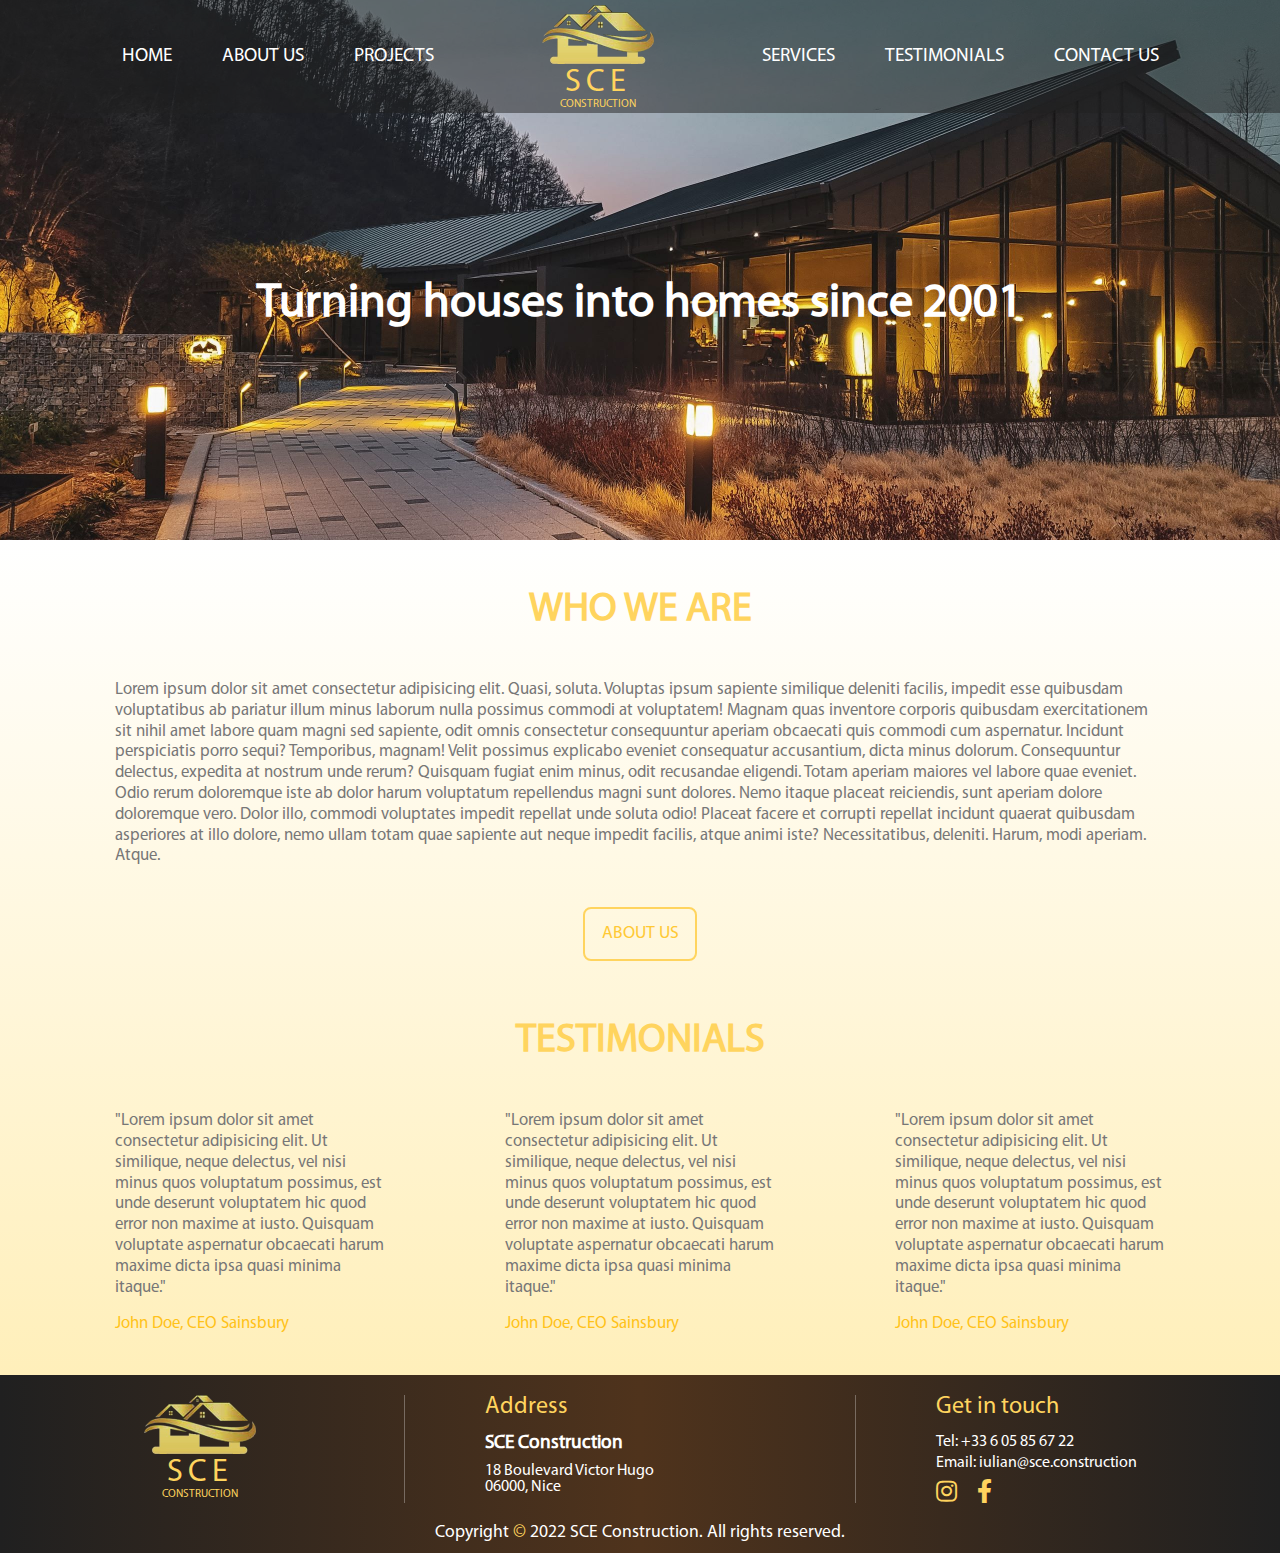
==== index.html @ 38d712e9 "Add files via upload" ====
<!DOCTYPE html>
<html lang="en">
	<head>
		<meta charset="UTF-8" />
		<meta http-equiv="X-UA-Compatible" content="IE=edge" />
		<meta name="viewport" content="width=device-width, initial-scale=1.0" />
		<title>SCE Construction</title>
		<link rel="stylesheet" href="css/style.css" />
		<link rel="stylesheet" href="https://pro.fontawesome.com/releases/v5.10.0/css/all.css">
	</head>
	<body>
		<header class="page-header">
			<div class="header-container">
				<button class="nav-toggle">
					<span class="toggle-line"></span>
					<span class="toggle-line"></span>
					<span class="toggle-line"></span>
				</button>
				<nav class="left-nav">
					<ul>
						<li><a href="#">Home</a></li>
						<li><a href="#">About Us</a></li>
						<li><a href="#">Projects</a></li>
					</ul>
				</nav>
				<div class="header-logo">
					<img src="images/logo5.png" alt="SCE Construction Logo" />
					<span class="SCE">SCE</span>
					<span class="Construction">Construction</span>
				</div>
				<nav class="right-nav">
					<ul>
						<li><a href="#">Services</a></li>
						<li><a href="#">Testimonials</a></li>
						<li><a href="#">Contact Us</a></li>
					</ul>
				</nav>
			</div>
		</header>
		<main>
			<div class="banner">
				<div class="banner-block">
					<h1>Turning houses into homes since 2001</h1>
				</div>
			</div>
			<div class="main-container">
				<div class="aboutus">
					<h3>Who we are</h3>
					<p>Lorem ipsum dolor sit amet consectetur adipisicing elit. Quasi, soluta. Voluptas ipsum sapiente similique deleniti facilis, impedit esse quibusdam voluptatibus ab pariatur illum minus laborum nulla possimus commodi at voluptatem!
					Magnam quas inventore corporis quibusdam exercitationem sit nihil amet labore quam magni sed sapiente, odit omnis consectetur consequuntur aperiam obcaecati quis commodi cum aspernatur. Incidunt perspiciatis porro sequi? Temporibus, magnam!
					Velit possimus explicabo eveniet consequatur accusantium, dicta minus dolorum. Consequuntur delectus, expedita at nostrum unde rerum? Quisquam fugiat enim minus, odit recusandae eligendi. Totam aperiam maiores vel labore quae eveniet.
					Odio rerum doloremque iste ab dolor harum voluptatum repellendus magni sunt dolores. Nemo itaque placeat reiciendis, sunt aperiam dolore doloremque vero. Dolor illo, commodi voluptates impedit repellat unde soluta odio!
					Placeat facere et corrupti repellat incidunt quaerat quibusdam asperiores at illo dolore, nemo ullam totam quae sapiente aut neque impedit facilis, atque animi iste? Necessitatibus, deleniti. Harum, modi aperiam. Atque.</p>
					<a class="aboutus-btn" href="#">About Us</a>
				</div>
				<div class="testimonials">
					<h3>Testimonials</h3>
					<div class="quotes">
						<div class="quote1">
							<p>"Lorem ipsum dolor sit amet consectetur adipisicing elit. Ut similique, neque delectus, vel nisi minus quos voluptatum possimus, est unde deserunt voluptatem hic quod error non maxime at iusto. Quisquam voluptate aspernatur obcaecati harum maxime dicta ipsa quasi minima itaque."</p><br />
							<p class="author">John Doe, CEO Sainsbury</p>
						</div>
						<div class="quote2">
							<p>"Lorem ipsum dolor sit amet consectetur adipisicing elit. Ut similique, neque delectus, vel nisi minus quos voluptatum possimus, est unde deserunt voluptatem hic quod error non maxime at iusto. Quisquam voluptate aspernatur obcaecati harum maxime dicta ipsa quasi minima itaque."</p><br />
							<p class="author">John Doe, CEO Sainsbury</p>
						</div>
						<div class="quote3">
							<p>"Lorem ipsum dolor sit amet consectetur adipisicing elit. Ut similique, neque delectus, vel nisi minus quos voluptatum possimus, est unde deserunt voluptatem hic quod error non maxime at iusto. Quisquam voluptate aspernatur obcaecati harum maxime dicta ipsa quasi minima itaque."</p><br />
							<p class="author">John Doe, CEO Sainsbury</p>
						</div>
					</div>
				</div>
			</div>
		</main>
		<footer class="page-footer">
			<div class="footer-container">
				<div class="footer-logo">
					<img src="images/logo5.png" alt="SCE Construction Logo" />
					<span class="SCE">SCE</span>
					<span class="Construction">Construction</span>
				</div>
				<div class="footer-address">
					<div class="address-header">
						<span>Address</span>
					</div>
					<div class="footer-inner-address">
						<p class="company-name">
							<span>SCE Construction</span>
						</p>
						<address>
							<p>
								18 Boulevard Victor Hugo <br />
								06000, Nice <br />
							</p>
						</address>
					</div>
				</div>
				<div class="footer-contact">
					<div class="contact-header">
						<span>Get in touch</span>
					</div>
					<div class="contact-inner">
						<p class="phone">Tel: <a href="tel:+33605856722">+33 6 05 85 67 22</a></p>
						<p class="email">Email: <a href="mailto:iulian@sce.construction">iulian@sce.construction</a></p>
					</div>
					<div class="socials">
						<a href="#" class="insta"><i class="fab fa-instagram"></i></a>
						<a href="#" class="fb"><i class="fab fa-facebook-f"></i></a>
					</div>
				</div>
			</div>
			<div class="copyright">
				<p>Copyright <span>&copy;</span> 2022 SCE Construction. All rights reserved.</p>
			</div>
		</footer>
		<script src="js/script.js"></script>
	</body>
</html>
---- css/style.css ----
/* ============= CSS RESET =============== */
html, body, div, span, applet, object, iframe,
h1, h2, h3, h4, h5, h6, p, blockquote, pre,
a, abbr, acronym, address, big, cite, code,
del, dfn, em, img, ins, kbd, q, s, samp,
small, strike, strong, sub, sup, tt, var,
b, u, i, center,
dl, dt, dd, ol, ul, li,
fieldset, form, label, legend,
table, caption, tbody, tfoot, thead, tr, th, td,
article, aside, canvas, details, embed, 
figure, figcaption, footer, header, hgroup, 
menu, nav, output, ruby, section, summary,
time, mark, audio, video {
	margin: 0;
	padding: 0;
	border: 0;
	font-size: 100%;
	font: inherit;
	vertical-align: baseline;
}
/* HTML5 display-role reset for older browsers */
article, aside, details, figcaption, figure, 
footer, header, hgroup, menu, nav, section {
	display: block;
}
body {
	line-height: 1;
}
ol, ul {
	list-style: none;
}
blockquote, q {
	quotes: none;
}
blockquote:before, blockquote:after,
q:before, q:after {
	content: '';
	content: none;
}
table {
	border-spacing: 0;
}

/* ============== FONTS ============== */

@font-face {
    font-family: MyriadProRegular;
    src:    url('../fonts/MyriadProRegular.woff') format('woff'),
            url('../fonts/MyriadProRegular.ttf') format('truetype');
}
body {
    font-size: 1rem;
    font-family: 'MyriadProRegular', Arial, Helvetica, sans-serif;
}

/* ============== HEADER ============= */

.page-header {
    min-height: 67px;
    width: 100%;
    background-color: rgba(31, 31, 31, 0.5);
    position: absolute;
    display: flex;
    align-items: center;
}
.header-container {
    width: 1170px;
    margin: 0 auto;
    display: flex;
    align-items: center;
    justify-content: space-around;
}
nav ul {
    display: flex;
    justify-content: space-between;
}
.page-header nav a {
    font-size: 1.2rem;
    text-decoration: none;
    color: #ffffff;
    text-transform: uppercase;
    padding: 0 25px;
}
.page-header nav a:hover {
    color: #ffd45e;
}
.header-logo {
    display: flex;
    flex-direction: column;
    align-items: center;
    justify-content: center;
}
.header-logo img {
    /* width: 120px;
    height: 67px; */
    padding-top: 5px;
}
.header-logo .SCE {
    margin-top: 3px;
    color: #ffd45e;
    text-transform: uppercase;
    font-size: 2rem;
    letter-spacing: 5px;
}
.header-logo .Construction {
    color: #ffd45e;
    text-transform: uppercase;
    font-size: 0.7rem;
    margin-bottom: 3px;
}
.toggle-line {
    display: block;
    width: 100%;
    height: 6px;
    background-color: #f5c030;
    border-radius: 4px;
    margin: 2px 0;
}
.nav-toggle {
    width: 50px;
    background: none;
    border: none;
    display: none;
}

/* ============== MAIN ============= */
/* ============== BANNER ============= */

.banner {
    height: 540px;
    background: url(../images/bannerXL.jpg);
    background-position: center center;
    background-size: cover;
    padding-top: 230px;
    box-sizing: border-box;
}
.banner-block {
    margin-left: auto;
    margin-right: auto;
    margin-top: 50px;
    color: #fff;
    font-size: 3rem;
    font-weight: bold;
    text-align: center;
}

/* ============== CONTENT ============= */
.main-container {
    width: 100%;
    display: flex;
    flex-direction: column;
    background: #FFEFBA;  /* fallback for old browsers */
    background: -webkit-linear-gradient(to top, #FFEFBA, #FFFFFF);  /* Chrome 10-25, Safari 5.1-6 */
    background: linear-gradient(to top, #FFEFBA, #FFFFFF); /*W3C, IE 10+/ Edge, Firefox 16+, Chrome 26+, Opera 12+, Safari 7+ */
}
.aboutus, .contactus {
    width: 1170px;
    min-height: 67px;
    margin: 50px auto;
    margin-bottom: 20px;
    display: block;
}
.aboutus h3, .testimonials h3, .contactus h3 {
    text-align: center;
    margin-bottom: 50px;
    text-transform: uppercase;
    color: #ffd45e;
    font-size: 2.5rem;
    font-weight: 600;
}
.aboutus p, .testimonials p, .contactus p {
    padding: 0 60px;
    font-size: 1.05rem;
    line-height: 1.3rem;
    color: #777777;
}
.aboutus-btn, .contactus-btn {
    display: flex;
    margin: 40px auto;
    align-items: center;
    justify-content: center;
    width: 110px;
    height: 50px;
    border: 2px solid #ffd45e;
    border-radius: 8px;
    text-decoration: none;
    color: #ffc935;
    font-size: 1.1rem;
    text-transform: uppercase;
}
.aboutus-btn:hover, .contactus-btn:hover {
    box-shadow:
    5px 5px 20px 0px #0002,
    4px 4px 5px 0px #0001;
}
.testimonials {
    width: 1170px;
    min-height: 67px;
    margin: 0 auto;
    margin-bottom: 40px;
    display: block;
}
.quotes {
    width: 100%;
    display: flex;
    flex-direction: row;
    align-items: center;
    justify-content: space-around;
}
.quotes .author {
    color: #ffc219;
}

/* ============== FOOTER ============= */
.page-footer {
    min-height: 67px;
    width: 100%;
    background: rgb(32,32,32);
    background: linear-gradient(90deg, rgba(32,32,32,1) 0%, rgba(79,51,28,1) 50%, rgba(32,32,32,1) 100%);
    display: flex;
    flex-direction: column;
}
.footer-container {
    width: 1170px;
    margin: 20px auto;
    display: flex;
    align-items: center;
    justify-content: space-around;
}
.footer-logo {
    width: 33.3%;
    display: flex;
    flex-direction: column;
    align-items: center;
    justify-content: center;
    border-right: 1px solid rgba(255, 255, 255, 0.3);
    padding-right: 60px;
}
.footer-logo .SCE {
    margin-top: 3px;
    color: #ffd45e;
    text-transform: uppercase;
    font-size: 2rem;
    letter-spacing: 5px;
}
.footer-logo .Construction {
    color: #ffd45e;
    text-transform: uppercase;
    font-size: 0.7rem;
    margin-bottom: 3px;
}
.footer-address {
    width: 33.3%;
    height: 108.2px;
    display: flex;
    flex-direction: column;
    padding-left: 80px;
    padding-right: 80px;
    border-right: 1px solid rgba(255, 255, 255, 0.3);
}
.address-header {
    font-size: 1.5rem;
    color: #ffd45e;
    margin-bottom: 15px;
}
.company-name span {
    color: white;
    font-weight: 600;
    font-size: 1.2rem;
}
.footer-inner-address address {
    margin-top: 10px;
    color: white;
}
.footer-contact {
    width: 33.3%;
    height: 108.2px;
    padding-left: 80px;
    display: flex;
    flex-direction: column;
    color: #fff;
}
.contact-header {
    font-size: 1.5rem;
    color: #ffd45e;
    margin-bottom: 15px;
}
.contact-inner .phone a, .email a {
    text-decoration: none;
    color: #fff;
}
.contact-inner .email a:hover, .phone a:hover {
    color: #ffd45e;
}
.contact-inner .email {
    margin-top: 5px;
}
.socials {
    display: flex;
    flex-direction: row;
    align-items: center;
}
.socials a {
    display: block;
    color: #ffd45e;
    font-size: 1.5rem;
    text-align: center;
    margin-right: 20px;
    padding-top: 8px;
}
.socials a:hover {
    color: #fff;
}
.copyright {
    display: block;
    margin: 0 auto;
    margin-bottom: 10px;
    color: #fff;
    font-size: 1.1rem;
}
.copyright span {
    color: #ffd45e;
    font-size: 1.2rem;
}
/* ============== MEDIA QUERIES ============= */

@media (max-width: 1199px) {
    .page-header {
        position: absolute;
    }
    .nav-toggle {
        display: block;
        order: 1;
        cursor: pointer;
    }
    nav {
        position: absolute;
        top: 100%;
        z-index: 10;
    }
    nav ul {
        flex-direction: column;
    }
    .left-nav, .right-nav {
        display: none;
    }
    .open .left-nav, .open .right-nav {
        display: block;
    }
    .left-nav {
        left: 15px;
    }
    .right-nav {
        right: 15px;
    }
    nav li {
        margin: 15px 0;
    }
    .open::after {
        content: '';
        display: block;
        width: 100%;
        height: 150px;
        background-color: rgba(31, 31, 31, 0.5);
        position: absolute;
        top: 100%;
        /* box-shadow: inset 0 20px 10px -25px rgba(245, 192, 48, 0.8); */
    }
    .page-header .header-container {
        justify-content: space-between;
    }
    .wrapper {
        width: 100%;
        padding: 0 15px;
        box-sizing: border-box;
    }
}
@media (max-width: 575px) {
    .banner {
        height: 405px;
        background: url(../images/banner3.jpg);
    }
    .banner-block {
        font-size: 2.5rem;
        margin-top: 0;
    }
}
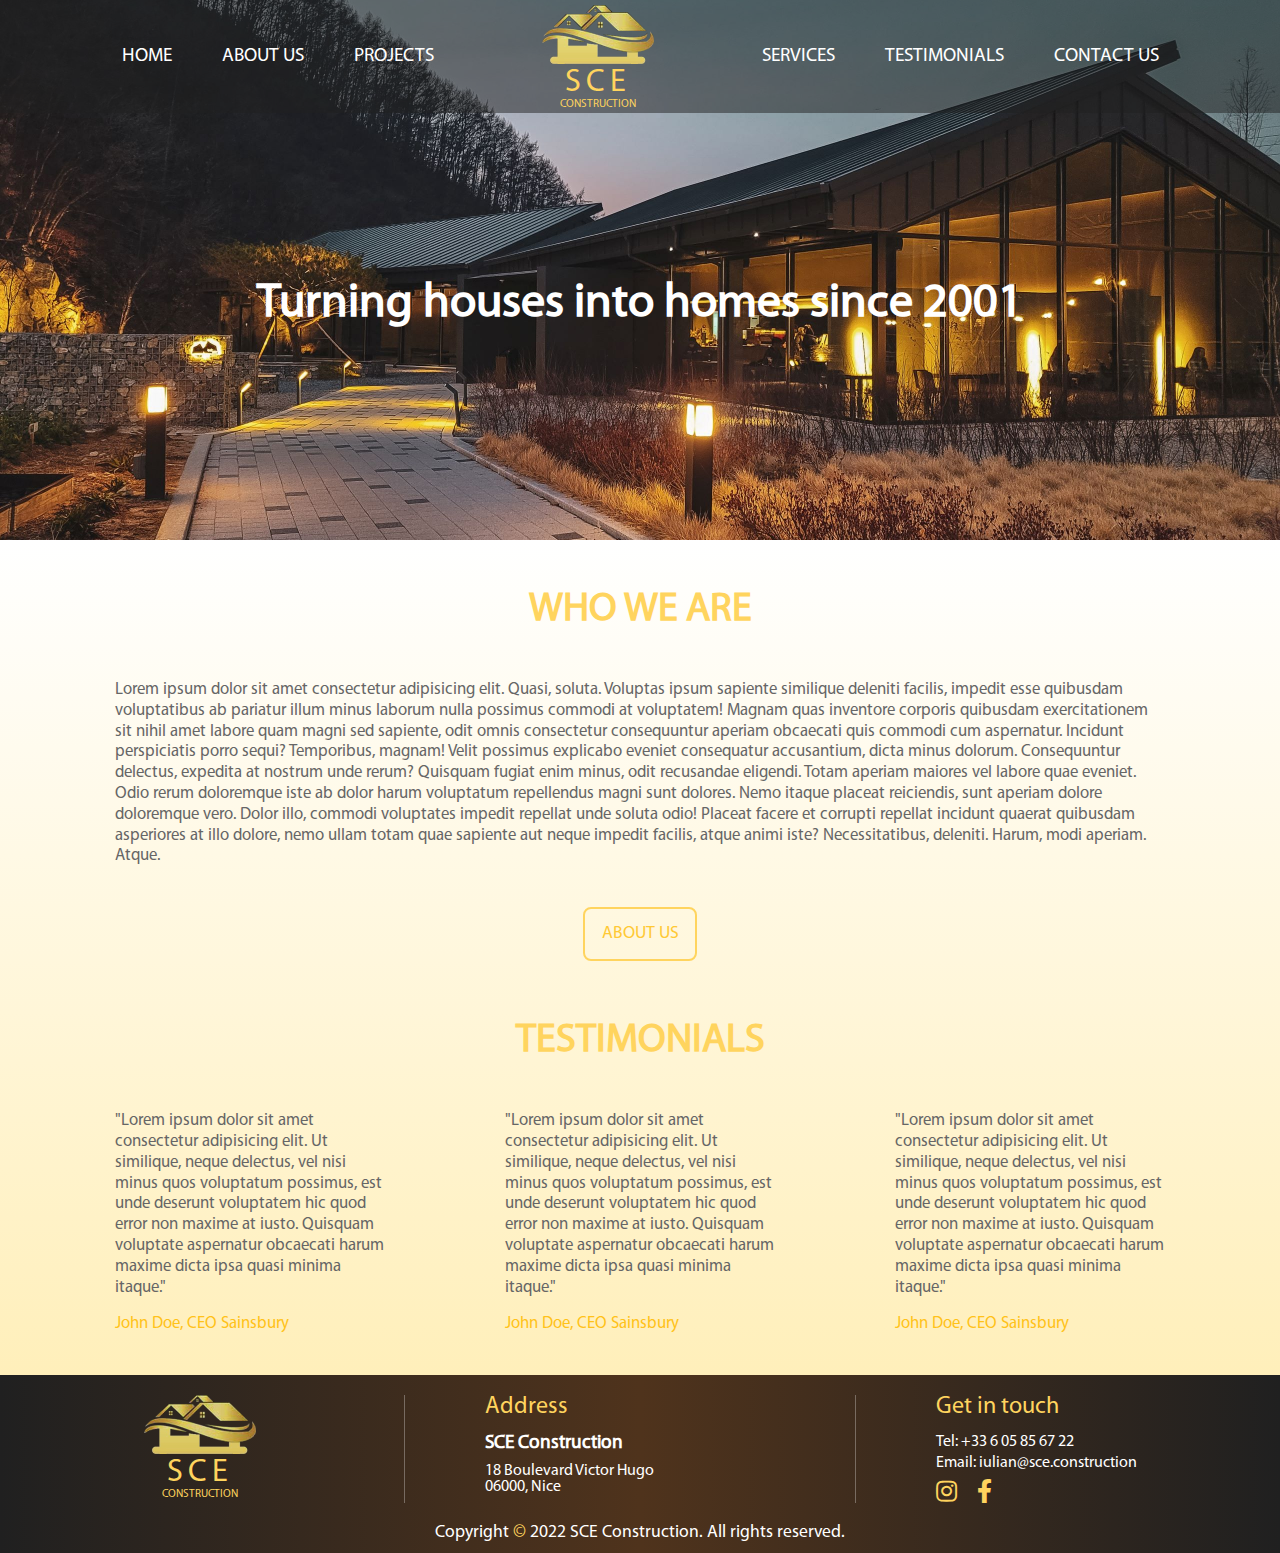
==== commit 464296ad: "Add files via upload" ====
--- a/index.html
+++ b/index.html
@@ -18,7 +18,7 @@
 				</button>
 				<nav class="left-nav">
 					<ul>
-						<li><a href="#">Home</a></li>
+						<li><a href="/index.html">Home</a></li>
 						<li><a href="#">About Us</a></li>
 						<li><a href="#">Projects</a></li>
 					</ul>
@@ -32,7 +32,7 @@
 					<ul>
 						<li><a href="#">Services</a></li>
 						<li><a href="#">Testimonials</a></li>
-						<li><a href="#">Contact Us</a></li>
+						<li><a href="/contactus.html">Contact Us</a></li>
 					</ul>
 				</nav>
 			</div>
--- a/css/style.css
+++ b/css/style.css
@@ -49,7 +49,9 @@
     src:    url('../fonts/MyriadProRegular.woff') format('woff'),
             url('../fonts/MyriadProRegular.ttf') format('truetype');
 }
-body {
+body,
+input,
+textarea {
     font-size: 1rem;
     font-family: 'MyriadProRegular', Arial, Helvetica, sans-serif;
 }
@@ -173,7 +175,10 @@
     padding: 0 60px;
     font-size: 1.05rem;
     line-height: 1.3rem;
-    color: #777777;
+    color: #666;
+}
+.contactus p {
+    text-align: center;
 }
 .aboutus-btn, .contactus-btn {
     display: flex;
@@ -212,6 +217,232 @@
     color: #ffc219;
 }
 
+/* ============== CONTACT FORM ============= */
+
+.form-container {
+    width: 1170px;
+    position: relative;
+    padding: 2rem;
+    margin: 0 auto;
+    overflow: hidden;
+    display: flex;
+    align-items: center;
+    justify-content: center;
+}
+.form {
+    width: 100%;
+    max-width: 1000px;
+    background: #fff;
+    border-radius: 10px;
+    box-shadow: 0 0 20px 1px rgba(0, 0, 0, 0.1);
+    z-index: 1000;
+    overflow: hidden;
+    display: grid;
+    grid-template-columns: repeat(2, 1fr);
+}
+.contact-form {
+    background-color: #ffd45e;
+    position: relative;
+}
+.circle {
+    border-radius: 50%;
+    background: linear-gradient(135deg, transparent 20%, #ffc527);
+    position: absolute;
+}
+.circle.one {
+    width: 130px;
+    height: 130px;
+    top: 130px;
+    right: -40px;
+}
+.circle.two {
+    width: 80px;
+    height: 80px;
+    top: 10px;
+    right: 30px;
+}
+.contact-form:before {
+    content: "";
+    position: absolute;
+    width: 26px;
+    height: 26px;
+    background-color: #ffd45e;
+    transform: rotate(45deg);
+    top: 50px;
+    left: -13px;
+}
+form {
+    padding: 2.3rem 2.2rem;
+    z-index: 10;
+    position: relative;
+    overflow: hidden;
+}
+.title {
+    color: #fff;
+    font-weight: 600;
+    font-size: 1.5rem;
+    line-height: 1;
+    margin-bottom: 0.7rem;
+}
+.input-container {
+    position: relative;
+    margin: 1rem 0;
+}
+.input {
+    width: 100%;
+    outline: none;
+    border: 2px solid #fafafa;
+    background: none;
+    padding: 0.6rem 0.8rem;
+    color: #fff;
+    font-weight: 500;
+    font-size: 0.95rem;
+    letter-spacing: 0.5px;
+    border-radius: 25px;
+    transition: 0.3s;
+}
+textarea.input {
+    padding: 0.8rem 0.8rem;
+    min-height: 150px;
+    border-radius: 22px;
+    resize: none;
+    overflow-y: auto;
+}
+.input-container label {
+    position: absolute;
+    top: 50%;
+    left: 15px;
+    transform: translateY(-50%);
+    padding: 0 0.4rem;
+    color: #fafafa;
+    font-size: 0.9rem;
+    font-weight: 400;
+    pointer-events: none;
+    z-index: 1000;
+    transition: 0.5s;
+}
+.input-container.textarea label {
+    top: 1rem;
+    transform: translateY(0)
+}
+.btn {
+    padding: 0.6rem 1.3rem;
+    background-color: #fff;
+    border: 2px solid #fafafa;
+    font-size: 0.95rem;
+    color: #ffc935;
+    line-height: 1;
+    border-radius: 25px;
+    cursor: pointer;
+    outline: none;
+    transition: 0.3s;
+}
+.btn:hover {
+    background-color: transparent;
+    color: #fff;
+    margin: 0;
+}
+.input-container span {
+    position: absolute;
+    top: 0;
+    left: 25px;
+    transform: translateY(-50%);
+    font-size: 0.8rem;
+    padding: 0 0.4rem;
+    color: transparent;
+    pointer-events: none;
+    z-index: 500;
+}
+.input-container span:before,
+.input-container span:after {
+    content: "";
+    position: absolute;
+    width: 10%;
+    opacity: 0;
+    transition: 0.3s;
+    height: 5px;
+    background-color: #ffd45e;
+    top: 50%;
+    transform: translateY(-50%);
+}
+.input-container span:before {
+    left: 50%;
+}
+.input-container span:after {
+    right: 50%;
+}
+.input-container.focus label {
+    top: 0;
+    transform: translateY(-50%);
+    left: 25px;
+    font-size: 0.8rem;
+}
+.input-container.focus span:before,
+.input-container.focus span:after {
+    width: 50%;
+    opacity: 1;
+}
+.contact-info {
+    padding: 2.3rem 2.2rem;
+    position: relative;
+}
+.contact-info .title {
+    color: #ffc935;
+}
+.text {
+    color: #555;
+    margin: 1.5rem 0 2rem 0;
+}
+.information {
+    display: flex;
+    color: #666;
+    margin: 0.7rem 0;
+    align-items: center;
+    font-size: 0.95rem;
+}
+.icon {
+    width: 28px;
+    font-size: 1.7rem;
+    color: #ffd45e;
+    margin-right: 0.7rem;
+}
+.social-media {
+    padding: 2rem 0 0 0;
+}
+.social-media p {
+    color: #555;
+}
+.social-icons {
+    display: flex;
+    margin-top: 0.5rem;
+    font-size: 1.1rem;
+}
+.social-icons a {
+    width: 35px;
+    height: 35px;
+    border-radius: 5px;
+    background: linear-gradient(45deg, #ffd45e, #ffd86e);
+    color: #fff;
+    text-align: center;
+    line-height: 35px;
+    margin-right: 0.5rem;
+    transition: 0.3s;
+}
+.social-icons a:hover {
+    transform: scale(1.05);
+}
+.contact-info:before {
+    content: "";
+    position: absolute;
+    width: 110px;
+    height: 100px;
+    border: 22px solid #ffd45e;
+    border-radius: 50%;
+    bottom: -77px;
+    right: 50px;
+    opacity: 0.5;
+}
+
 /* ============== FOOTER ============= */
 .page-footer {
     min-height: 67px;
